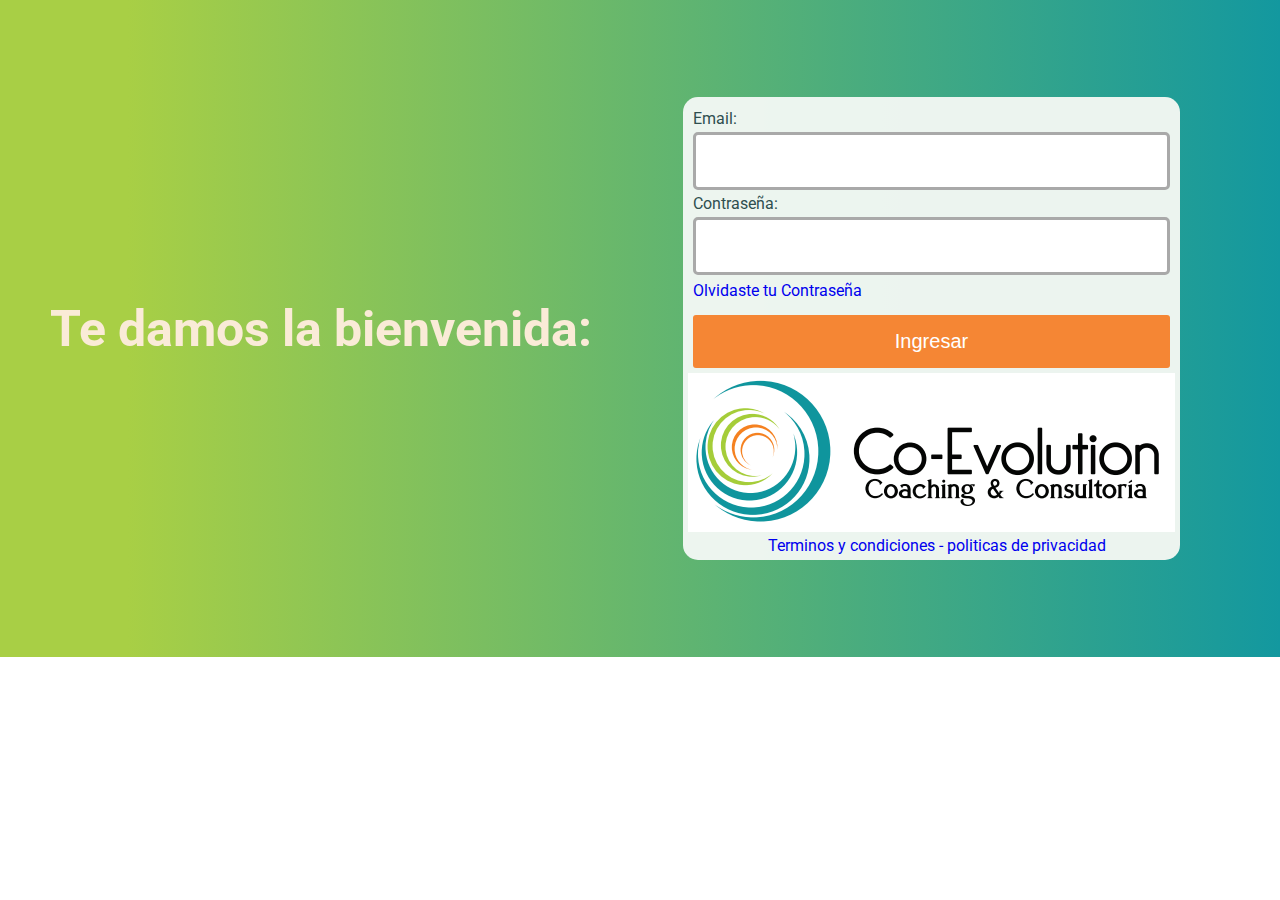
==== index.html @ e916545e "carpetas index 1" ====
<!DOCTYPE html>
<html lang="en">
<head>
    <meta charset="UTF-8">
    <link rel="preconnect" href="https://fonts.googleapis.com">
    <link rel="preconnect" href="https://fonts.gstatic.com" crossorigin>
    <link href="https://fonts.googleapis.com/css2?family=Roboto&display=swap" rel="stylesheet">  
    <meta http-equiv="X-UA-Compatible" content="IE=edge">
    <meta name="viewport" content="width=device-width, initial-scale=1.0">
    <title>Co-evolution</title>
    <link rel="stylesheet" href="./Public/Css/styles.css" />
    <title>Document</title>
</head>
<body>

 <div class="main">
    <div class="lateral1">
        <h1>Te damos la bienvenida: </h1>
    </div>
    <div class="lateral2">
        <form action="/">
            <label for="email"> Email: </label>    
            <input type="text"  name="email">                
            <label for="Contraseña"> Contraseña: </label>    
            <input type="text"  name="Contraseña">                
            <a href="#"> Olvidaste tu Contraseña </a>
            <button><a href="./loginBefore.html">Ingresar</a></button>
            </form>

        <img src="./Public/Images/Logo.PNG" alt="">
        <a href="#" class="terminos"> Terminos y condiciones - politicas de privacidad</a>
        
    </div>
 </div>

    
</body>
</html>
---- Public/Css/styles.css ----
body{
    margin: 0;
    font-family: 'Roboto', sans-serif;
}
.main{
    background: linear-gradient(90deg, #A8CF45 10%, #13989F 100%);
        display: flex;
    flex-grow: 1;
    align-items: center;
    justify-content: center;
    width: 100%;
    margin: 0;
    height: 657px;
}

.lateral1{
    line-height: 300px;
    width: 100%;
    margin: 50px;
}

.lateral1 h1{
    color: antiquewhite;
    font-size: 50px;
       
}

form{
    display: flex;
    padding: 5px;
    flex-direction: column;
    }

form img{
    width: 100%;
    height: 20px;

    border-radius: 2px;
    }

.lateral2{
    margin-right: 100px;
    background-color: rgba(238, 245, 240, 0.993);
    border-radius: 15px;
    padding: 5px;
    }


label{
    margin-top: 2px;
    color: darkslategray;
    margin-bottom: 2px;
    
}

input{
    border-radius: 5px;
    border: darkgray solid ;
    height: 50px;
    margin-top: 2px;
    margin-bottom: 2px;
}

button{
    background-color: #F58634;
    width: 100%;
    border: 0;
    outline: 0;
    padding:15px;
    border-radius: 3px;
    margin-top:15px;
    }

    button a{
        color: white;    
        text-transform: capitalize;
        font-size: 20px;
        font-weight: 500;
        cursor: pointer;
        transition: all 300ms;
    }

a{
    margin-top: 4px;
    text-decoration: none;
}

.terminos{
    padding-bottom: 2px;
    text-align: center;
    padding-left: 80px;   
}

@media (max-width: 1001px) {
    .lateral1 {
      display: none;
    }
    .lateral2{
        margin-left: 50px;
        margin-right: 50px;
    }
  }
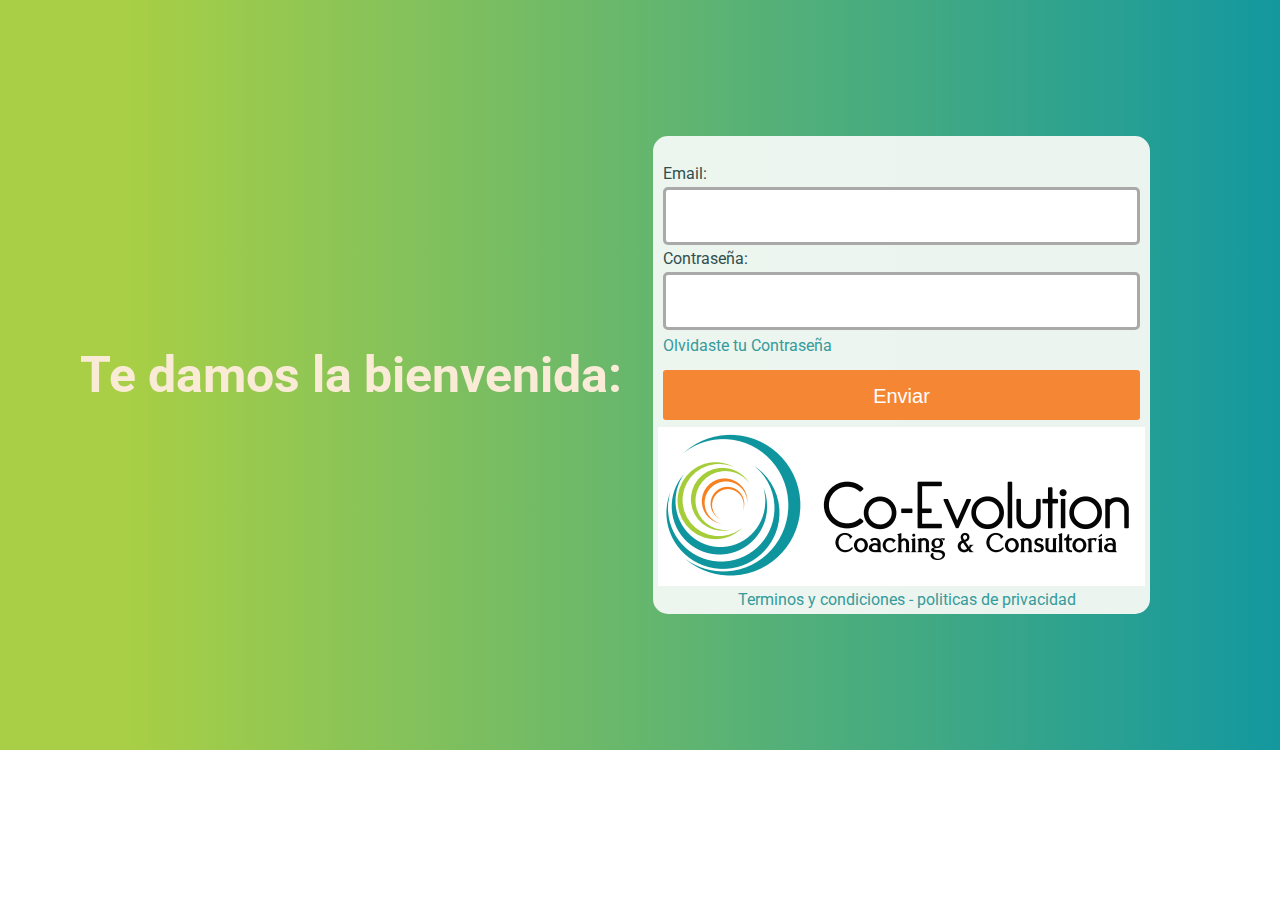
==== commit 9186069e: "22/08" ====
--- a/index.html
+++ b/index.html
@@ -18,13 +18,14 @@
         <h1>Te damos la bienvenida: </h1>
     </div>
     <div class="lateral2">
-        <form action="/">
+        <div class="errores"><ul></ul></div>
+        <form action="/" class="formularioLogin">
             <label for="email"> Email: </label>    
-            <input type="text"  name="email">                
+            <input type="email"  name="email" class="emailForm" required>                
             <label for="Contraseña"> Contraseña: </label>    
-            <input type="text"  name="Contraseña">                
+            <input type="password"  name="Contraseña" class="passForm" required>                
             <a href="#"> Olvidaste tu Contraseña </a>
-            <button><a href="./loginBefore.html">Ingresar</a></button>
+            <input type="submit" value="enviar" class="submit">
             </form>
 
         <img src="./Public/Images/Logo.PNG" alt="">
@@ -33,6 +34,8 @@
     </div>
  </div>
 
+ <script src="./src/js/main.js"></script>
+
     
 </body>
 </html>--- a/Public/Css/styles.css
+++ b/Public/Css/styles.css
@@ -10,13 +10,13 @@
     justify-content: center;
     width: 100%;
     margin: 0;
-    height: 657px;
+    height: 750px;
 }
 
 .lateral1{
     line-height: 300px;
     width: 100%;
-    margin: 50px;
+    margin-left: 80px;
 }
 
 .lateral1 h1{
@@ -34,12 +34,11 @@
 form img{
     width: 100%;
     height: 20px;
-
-    border-radius: 2px;
+    border-radius: 6px;
     }
 
 .lateral2{
-    margin-right: 100px;
+    margin-right: 130px;
     background-color: rgba(238, 245, 240, 0.993);
     border-radius: 15px;
     padding: 5px;
@@ -61,7 +60,12 @@
     margin-bottom: 2px;
 }
 
-button{
+input.submit{
+    color: white;    
+    text-transform: capitalize;
+    font-size: 20px;
+    font-weight: 500;
+    cursor: pointer;
     background-color: #F58634;
     width: 100%;
     border: 0;
@@ -69,16 +73,15 @@
     padding:15px;
     border-radius: 3px;
     margin-top:15px;
+    transition: all 300ms;
+}
+
+
+    a{
+        color: #359b9b;
     }
 
-    button a{
-        color: white;    
-        text-transform: capitalize;
-        font-size: 20px;
-        font-weight: 500;
-        cursor: pointer;
-        transition: all 300ms;
-    }
+
 
 a{
     margin-top: 4px;
@@ -92,11 +95,37 @@
 }
 
 @media (max-width: 1001px) {
+    
     .lateral1 {
       display: none;
     }
     .lateral2{
+        width: 380px;
         margin-left: 50px;
         margin-right: 50px;
     }
+
+    img{
+        width: 380px;
+    }
+
+    .terminos{
+        margin: -60px;
+    }
   }
+
+  @media (max-width: 400px) {
+    
+    .lateral2{
+    width: 300px;}
+   
+    img{
+        width: 300px;
+    }
+  }
+
+  div.errores{
+    color: brown;
+    margin: 0px;
+    padding: 0px;
+  }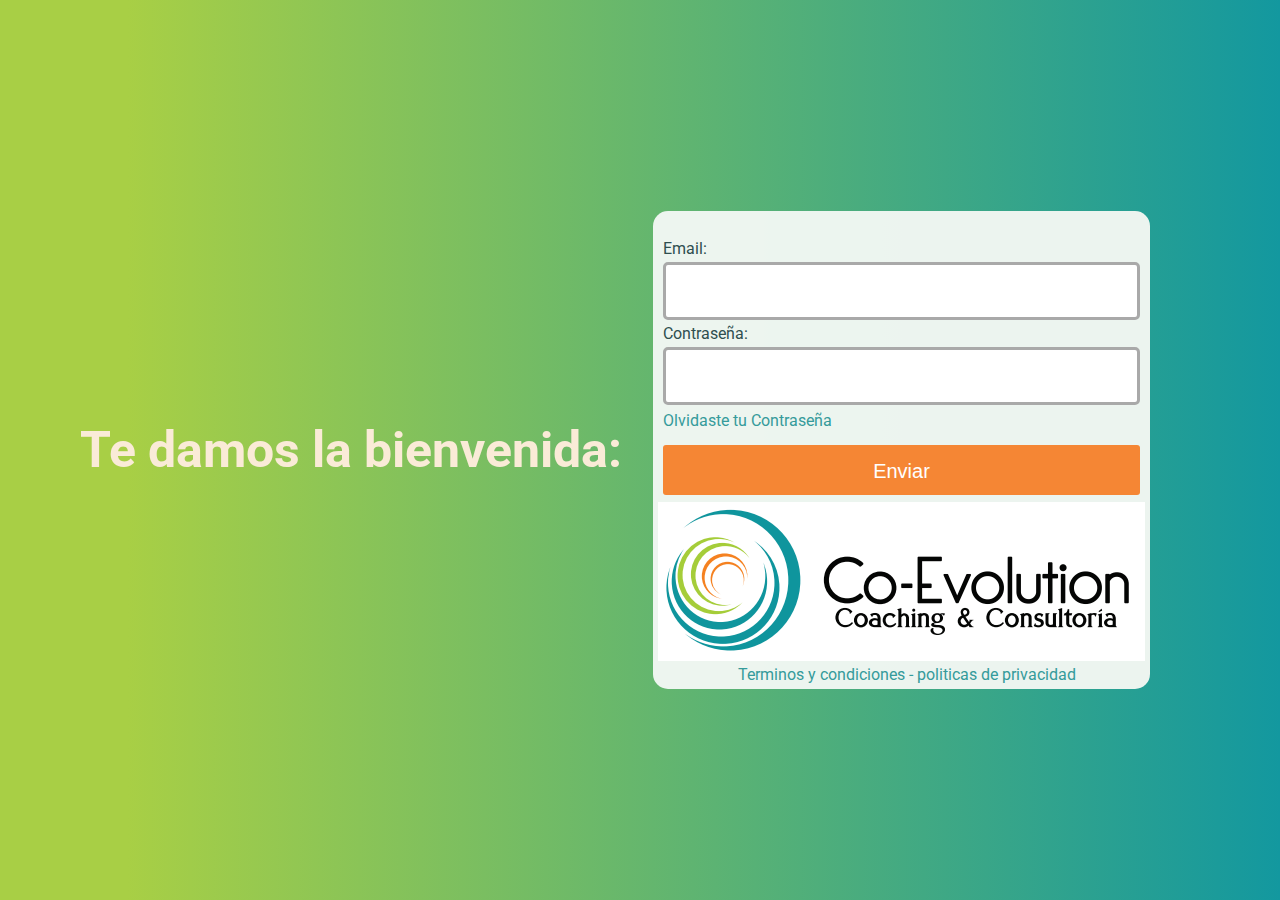
==== commit b69c5bf0: "ajuste pantalla" ====
--- a/index.html
+++ b/index.html
@@ -22,6 +22,7 @@
         <form action="/" class="formularioLogin">
             <label for="email"> Email: </label>    
             <input type="email"  name="email" class="emailForm" required>                
+            <span id="emailOK"></span>
             <label for="Contraseña"> Contraseña: </label>    
             <input type="password"  name="Contraseña" class="passForm" required>                
             <a href="#"> Olvidaste tu Contraseña </a>
--- a/Public/Css/styles.css
+++ b/Public/Css/styles.css
@@ -3,14 +3,17 @@
     font-family: 'Roboto', sans-serif;
 }
 .main{
-    background: linear-gradient(90deg, #A8CF45 10%, #13989F 100%);
-        display: flex;
+background: linear-gradient(90deg, #A8CF45 10%, #13989F 100%);
+    display: flex;
     flex-grow: 1;
     align-items: center;
     justify-content: center;
+    justify-self: center;
     width: 100%;
     margin: 0;
-    height: 750px;
+    position: absolute;
+    top: 0;
+    bottom: 0;
 }
 
 .lateral1{
@@ -49,7 +52,6 @@
     margin-top: 2px;
     color: darkslategray;
     margin-bottom: 2px;
-    
 }
 
 input{
@@ -76,14 +78,8 @@
     transition: all 300ms;
 }
 
-
-    a{
-        color: #359b9b;
-    }
-
-
-
 a{
+    color: #359b9b;
     margin-top: 4px;
     text-decoration: none;
 }
@@ -116,11 +112,21 @@
 
   @media (max-width: 400px) {
     
+    .main{
+        
+        color: #A8CF45 ;
+    }
+
     .lateral2{
-    width: 300px;}
+                border: solid #13989F;
+        
+        width: 300px;}
    
     img{
         width: 300px;
+    }
+    .terminos{
+        display: none;
     }
   }
 
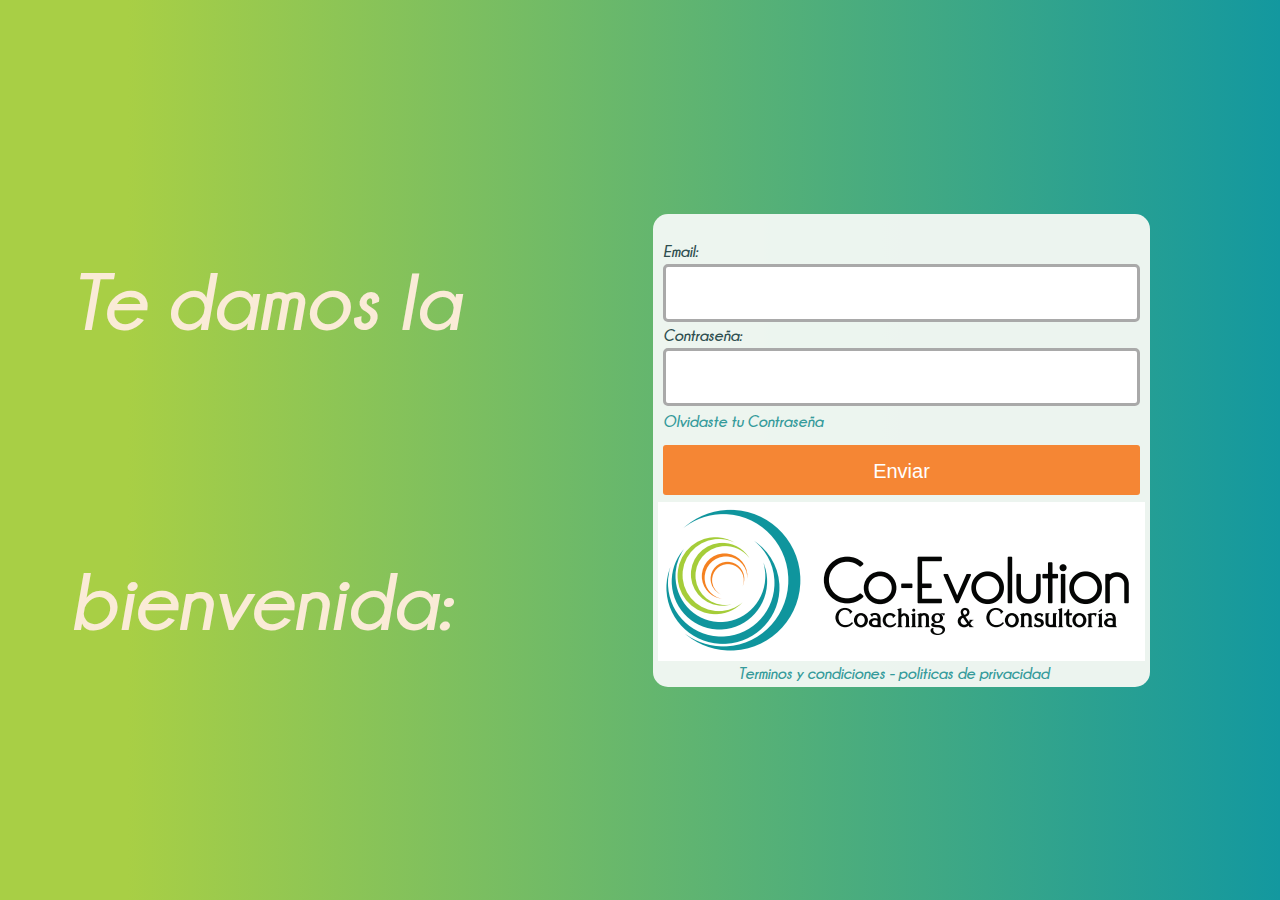
==== commit 9b36ab14: "ajuste pantalla" ====
--- a/index.html
+++ b/index.html
@@ -19,14 +19,14 @@
     </div>
     <div class="lateral2">
         <div class="errores"><ul></ul></div>
-        <form action="/" class="formularioLogin">
+        <form action="/loginBefore.html" class="formularioLogin">
             <label for="email"> Email: </label>    
             <input type="email"  name="email" class="emailForm" required>                
             <span id="emailOK"></span>
             <label for="Contraseña"> Contraseña: </label>    
             <input type="password"  name="Contraseña" class="passForm" required>                
             <a href="#"> Olvidaste tu Contraseña </a>
-            <input type="submit" value="enviar" class="submit">
+            <input type="submit" value="enviar" class="submit"></a>
             </form>
 
         <img src="./Public/Images/Logo.PNG" alt="">
--- a/Public/Css/styles.css
+++ b/Public/Css/styles.css
@@ -1,13 +1,22 @@
 body{
     margin: 0;
-    font-family: 'Roboto', sans-serif;
 }
+
+@font-face {
+    font-family: "champagne";
+    src: url('../../font-family/Champagne\ &\ Limousines.ttf');
+    src: url('../../font-family/Champagne\ &\ Limousines\ Bold.ttf');
+    src: url('../../font-family/Champagne\ &\ Limousines\ Bold\ Italic.ttf');
+    src: url('../../font-family/Champagne\ &\ Limousines\ Bold\ Italic.ttf');
+}
+
 .main{
 background: linear-gradient(90deg, #A8CF45 10%, #13989F 100%);
     display: flex;
     flex-grow: 1;
     align-items: center;
     justify-content: center;
+    font-family: "champagne";
     justify-self: center;
     width: 100%;
     margin: 0;
@@ -19,12 +28,12 @@
 .lateral1{
     line-height: 300px;
     width: 100%;
-    margin-left: 80px;
+    margin-left: 70px;
 }
 
 .lateral1 h1{
     color: antiquewhite;
-    font-size: 50px;
+    font-size: 80px;
        
 }
 
@@ -82,7 +91,7 @@
     color: #359b9b;
     margin-top: 4px;
     text-decoration: none;
-}
+    }
 
 .terminos{
     padding-bottom: 2px;
@@ -134,4 +143,13 @@
     color: brown;
     margin: 0px;
     padding: 0px;
+  }
+
+  span{
+    color: #359b9b;
+    font-style: italic;
+  }
+
+  .oculto{
+    display: none;
   }